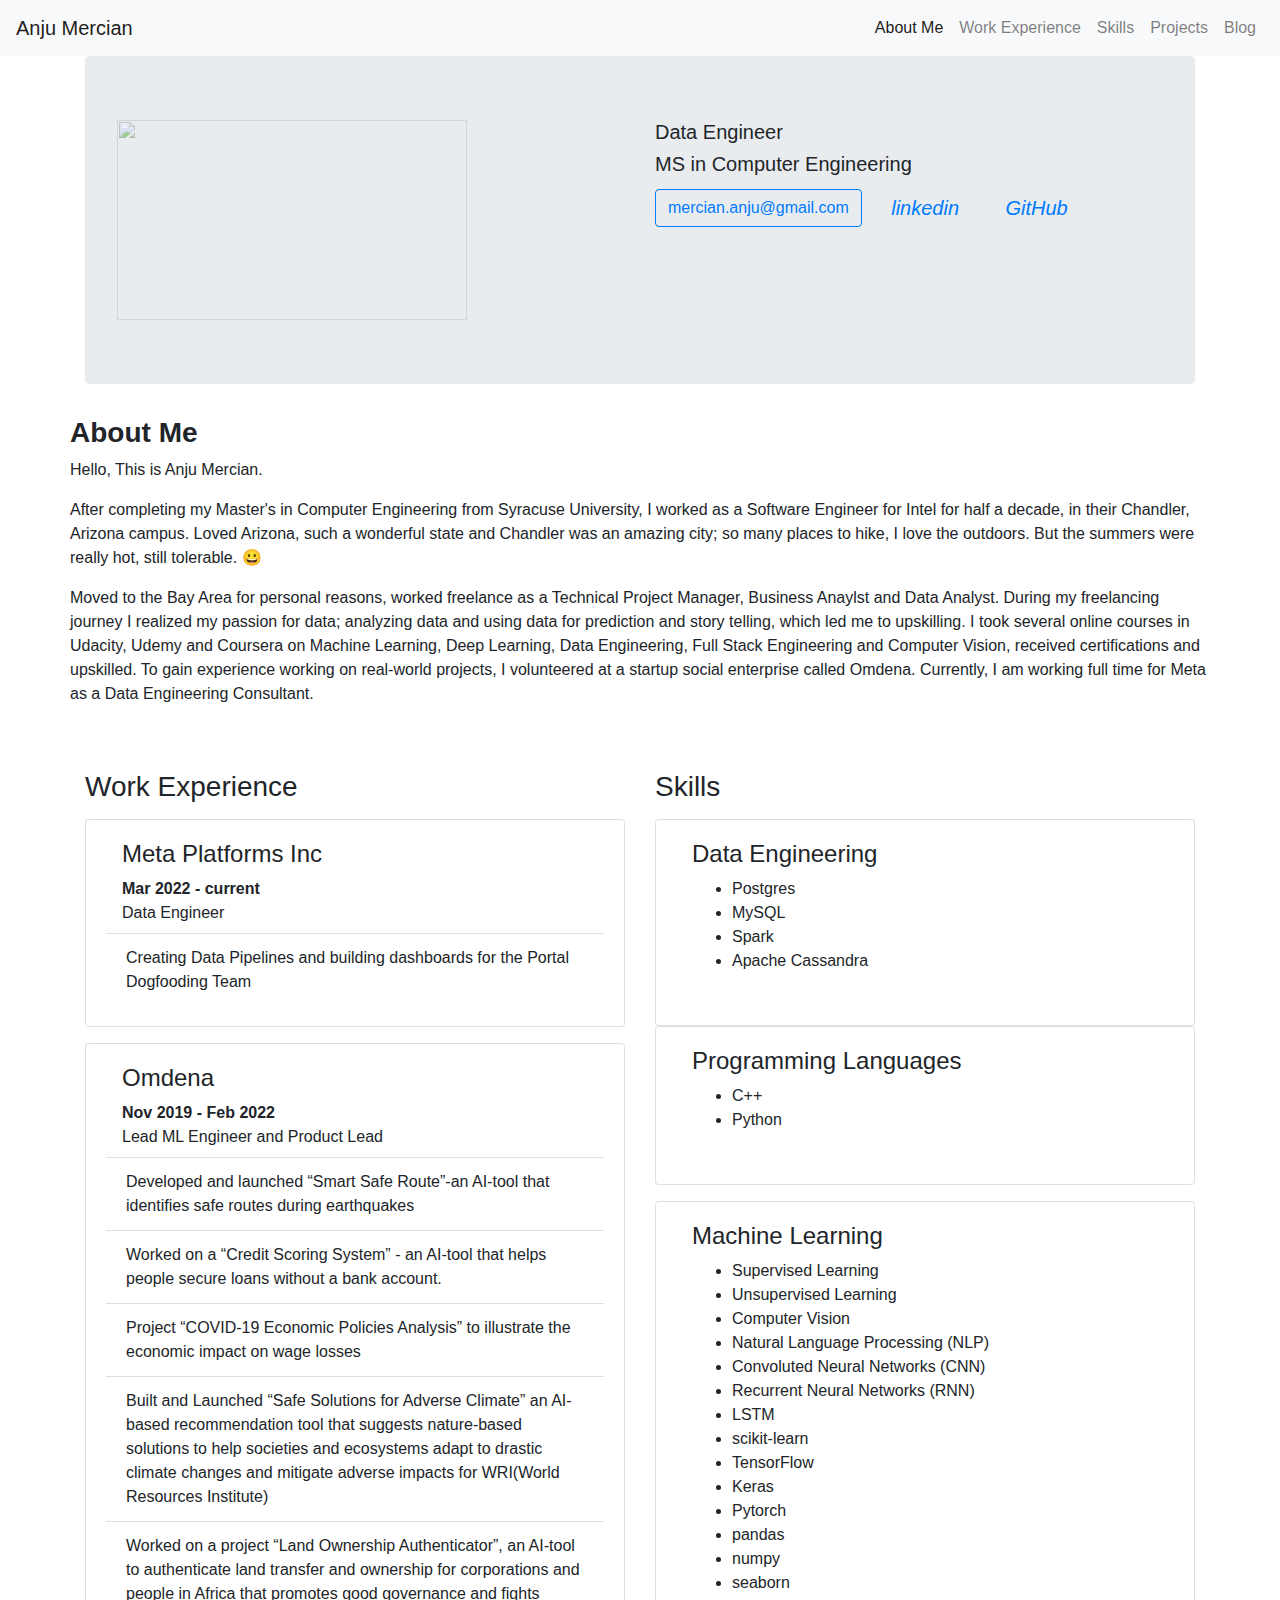
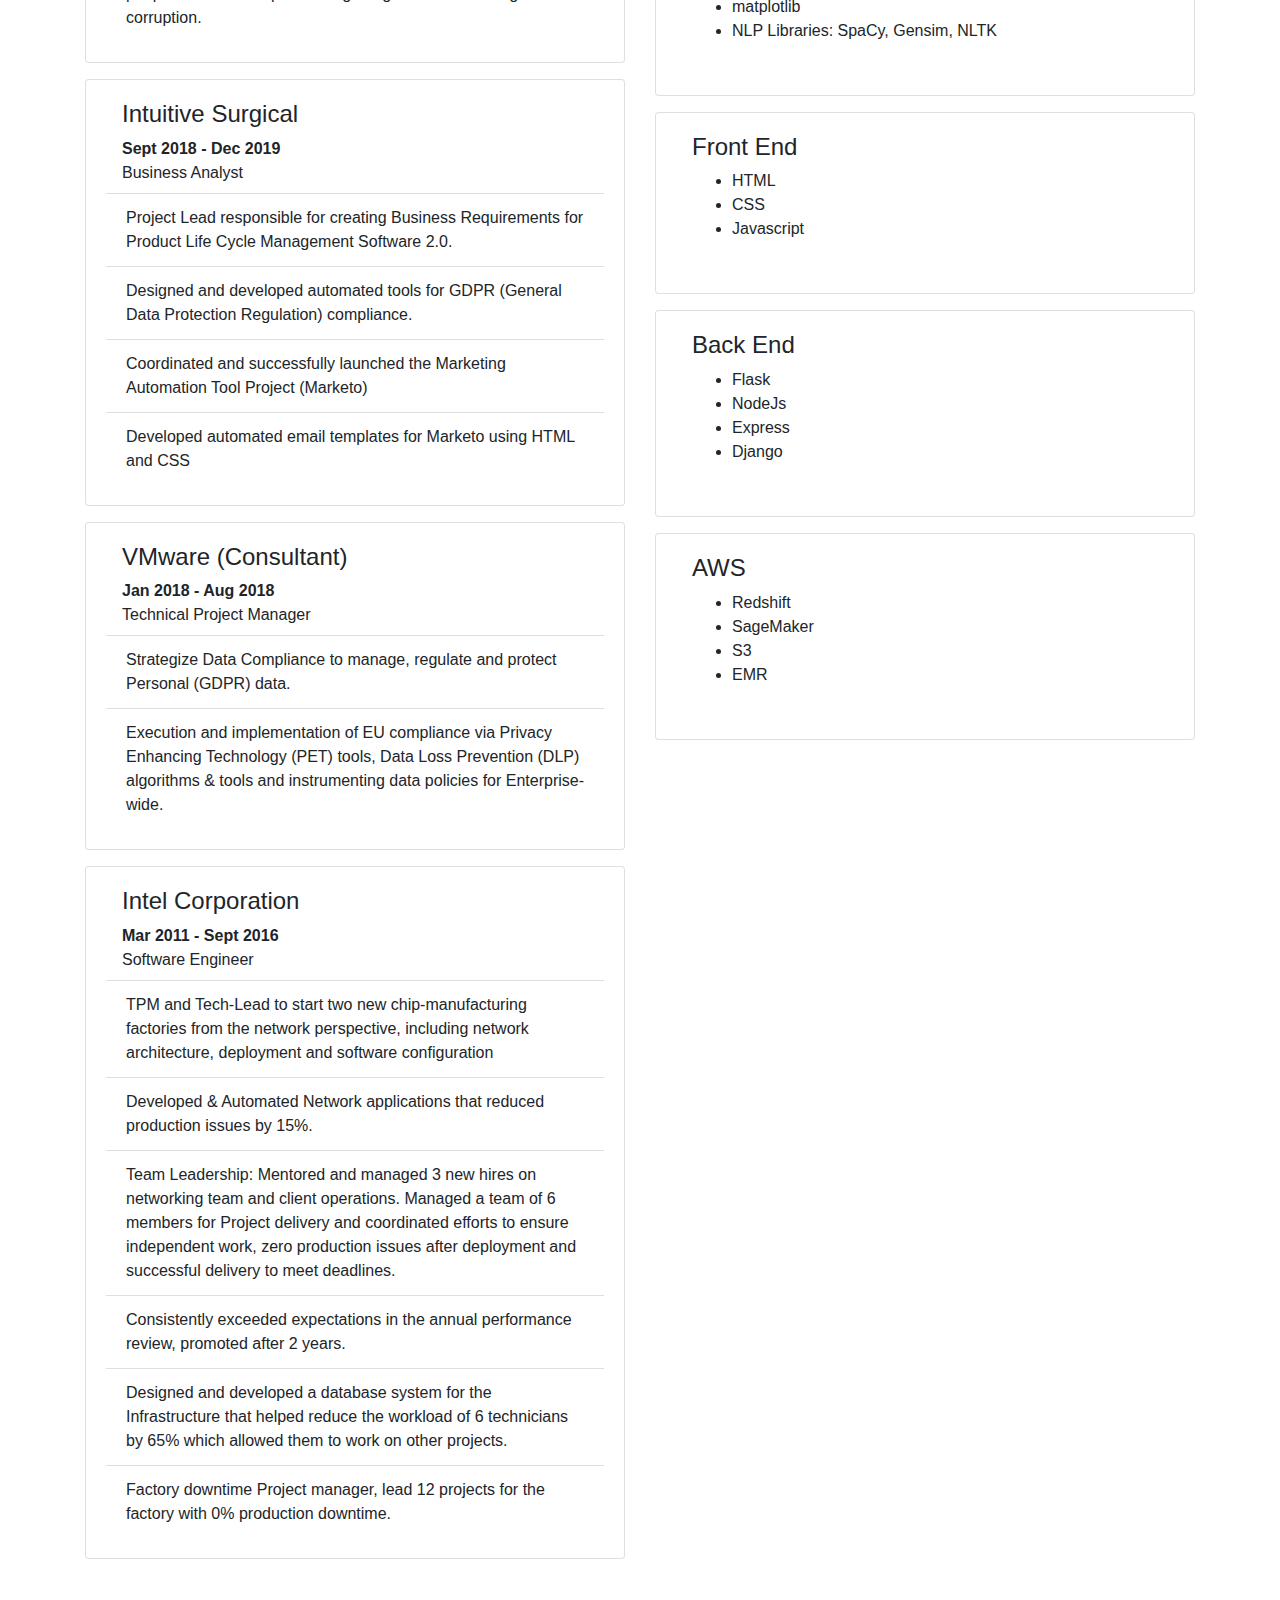
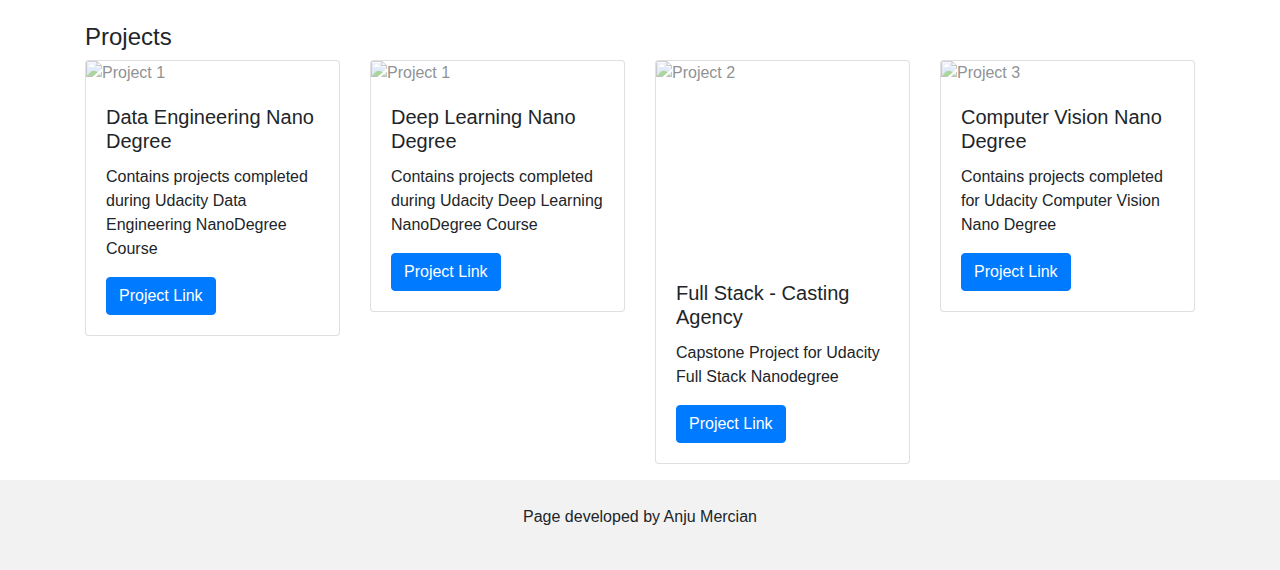
==== mtlot.html @ c37675b7 "commit" ====
<!DOCTYPE html>
<html>
<head>
  <!-- Required meta tags -->
  <meta charset="utf-8">
  <meta name="viewport" content="width=device-width, initial-scale=1, shrink-to-fit=no">

  <!-- Bootstrap CSS -->
  <link rel="stylesheet" href="https://maxcdn.bootstrapcdn.com/bootstrap/4.0.0/css/bootstrap.min.css" integrity="sha384-Gn5384xqQ1aoWXA+058RXPxPg6fy4IWvTNh0E263XmFcJlSAwiGgFAW/dAiS6JXm" crossorigin="anonymous">
  <link rel="stylesheet" href="style.css">
</head>
<body>
  <!-- The top navigation toggle buttons -->
  <nav class="navbar sticky-top navbar-expand-lg navbar-light bg-light">
    <a class="navbar-brand" href="index.html">Anju Mercian</a>
    <button class="navbar-toggler" type="button" data-toggle="collapse" data-target="#navbarNavAltMarkup" aria-controls="navbarNavAltMarkup" aria-expanded="false" aria-label="Toggle navigation">
      <span class="navbar-toggler-icon"></span>
    </button>
    <div class="collapse navbar-collapse justify-content-end" id="navbarNavAltMarkup">
      <div class="navbar-nav">
        <a class="nav-item nav-link active" href="#aboutme">About Me<span class="sr-only">(current)</span></a>
        <a class="nav-item nav-link" href="#WorkEx">Work Experience</a>
        <a class="nav-item nav-link" href="#WorkEx">Skills</a>
        <a class="nav-item nav-link " href="#projects">Projects</a>
        <a class="nav-item nav-link" href="https://anju-mercian.medium.com/">Blog</a>
        <!--<a class="nav-item nav-link" href="#contact">Contact</a>-->
      </div>
    </div>
  </nav>
  <div id="header">
    <div class="container">
      <div class="jumbotron">
        <div class="row">          
          <div class="col-md-6">       
            <a href="https://lh3.googleusercontent.com/SvjDpxlgnhozXHLhevhakTm3K1niYlmKdaGU7xDASUjhl70Mi4k3G1nXqHELxRjgfeYfmUh2HJBEvAQWNAGkyml8tMWU4z6iYN4ozzXKq9bZlSCM4xcD75RKe3qtyYPVr4ofNEWWfQ=w2400?source=screenshot.guru"> <img src="https://lh3.googleusercontent.com/SvjDpxlgnhozXHLhevhakTm3K1niYlmKdaGU7xDASUjhl70Mi4k3G1nXqHELxRjgfeYfmUh2HJBEvAQWNAGkyml8tMWU4z6iYN4ozzXKq9bZlSCM4xcD75RKe3qtyYPVr4ofNEWWfQ=w600-h315-p-k" width=350px height=200px/> </a>
          </div>
          <div class="col-md-6">
            <h5>Data Engineer</h5>
            <h5>MS in Computer Engineering</h5>
            <ul class="list-inline">
              <li class="list-inline-item"><a href="mailto:mercian.anju@gmail.com" type="button" class="btn btn-outline-primary">mercian.anju@gmail.com</a></li>
              <li class="list-inline-item"><a href="https://www.linkedin.com/in/anjumercian" target="_blank" class="btn btn-default btn-lg" ><i class="fa fa-linkedin-square">linkedin</i></a></li>
              <li class="list-inline-item"><a href="https://github.com/amalphonse" target="_blank" class="btn btn-default btn-lg "><i class="fa fa-github"> GitHub</i> </a></li>
          </ul>
          </div>
          <div>
                  
          </div>
        </div>
      </div>
    </div>
  </div>
  <div id="aboutme">
    <div class="container">
      <div class="row">
        <h3><strong>About Me</strong></h3>
        <div>
          <p>Hello, This is Anju Mercian.</p>  
          <p>After completing my Master's in Computer Engineering from Syracuse University, I worked as a Software Engineer for Intel
            for half a decade, in their Chandler, Arizona campus. Loved Arizona, such a wonderful state and Chandler was an amazing city;
            so many places to hike, I love the outdoors. But the summers were really hot, still tolerable. &#128512;</p>
          <p>Moved to the Bay Area for personal reasons, worked freelance as a Technical Project Manager, Business Anaylst
            and Data Analyst. During my freelancing journey I realized my passion for data; analyzing data and using data for prediction and story telling, which led me to 
            upskilling. I took several online courses in Udacity, Udemy and Coursera on Machine Learning, Deep Learning, Data Engineering, Full Stack Engineering and 
            Computer Vision, received certifications and upskilled. To gain experience working on real-world projects, I volunteered at a startup social enterprise called Omdena.
            Currently, I am working full time for Meta as a Data Engineering Consultant.
          </p>
          
        </div>
      </div>
    </div>
  </div>
  <!--Contact Page
  <div id="contactme">
    <div class="container">
      <div class="row">
        <div class="text-center">
          <h3><strong>Contact</strong></h3>
          <div class="m-4">
            <ul class="list-inline">
                <li class="list-inline-item"><a href="mailto:mercian.anju@gmail.com" type="button" class="btn btn-outline-primary">mercian.anju@gmail.com</a></li>
                <li class="list-inline-item"><a href="https://www.linkedin.com/in/anjumercian" target="_blank" class="btn btn-default btn-lg" ><i class="fa fa-linkedin-square">linkedin</i></a></li>
                <li class="list-inline-item"><a href="https://github.com/amalphonse" target="_blank" class="btn btn-default btn-lg "><i class="fa fa-github"> GitHub</i> </a></li>
            </ul>
            <div class="col-m-4">
              
            </div>
            <div class="col-m-4">
              
          </div>
          
        </div>
      </div>
    </div>
  </div>
-->
  <!--Container for Work Ex and Skills-->
  <div id="WorkEx">
    <div class="container mt-5">
      <div class="row">
        <div class="col">
          <h3 class="mb-3">Work Experience</h3>
          <div class="card mb-3">
            <div class="card-body">
              <div class="mx-3">
                <h4>Meta Platforms Inc</h4>
                <div><strong>Mar 2022 - current</strong></div>
                Data Engineer
              </div>
              <ul class="list-group list-group-flush mt-2">
                <li class="list-group-item">Creating Data Pipelines and building dashboards for the Portal Dogfooding Team </li>
              </ul>
            </div>
          </div>
          <div class="card mb-3">
            <div class="card-body">
              <div class="mx-3">
                <h4>Omdena</h4>
                <div><strong>Nov 2019 - Feb 2022</strong></div>
                Lead ML Engineer and Product Lead
              </div>
              <ul class="list-group list-group-flush mt-2">
                <li class="list-group-item">Developed and launched “Smart Safe Route”-an AI-tool that identifies safe routes
                  during earthquakes</li>
                <li class="list-group-item">Worked on a “Credit Scoring System” - an AI-tool that helps people secure loans without a bank account.</li>
                <li class="list-group-item">Project “COVID-19 Economic Policies Analysis” to illustrate the economic impact on wage losses</li>
                <li class="list-group-item">Built and Launched “Safe Solutions for Adverse Climate” an AI-based recommendation tool that suggests nature-based solutions to help societies and ecosystems adapt to drastic climate changes and mitigate adverse impacts for WRI(World Resources Institute)</li>
                <li class="list-group-item">Worked on a project “Land Ownership Authenticator”, an AI-tool to authenticate land transfer and
                  ownership for corporations and people in Africa that promotes good governance and fights corruption.</li>
              </ul>
            </div>
          </div>
          <div class="card mb-3">
            <div class="card-body">
              <div class="mx-3">
                <h4>Intuitive Surgical</h4>
                <div><strong>Sept 2018 - Dec 2019</strong></div>
                Business Analyst
              </div>
              <ul class="list-group list-group-flush mt-2">
                <li class="list-group-item">Project Lead responsible for creating Business Requirements for Product Life
                  Cycle Management Software 2.0.</li>
                <li class="list-group-item">Designed and developed automated tools for GDPR (General Data Protection Regulation) compliance.</li>
                <li class="list-group-item">Coordinated and successfully launched the Marketing Automation Tool Project (Marketo)</li>
                <li class="list-group-item">Developed automated email templates for Marketo using HTML and CSS</li>
              </ul>
            </div>
          </div>
          <div class="card mb-3">
            <div class="card-body">
              <div class="mx-3">
                <h4>VMware (Consultant)</h4>
                <div><strong>Jan 2018 - Aug 2018</strong></div>
                Technical Project Manager
              </div>
              <ul class="list-group list-group-flush mt-2">
                <li class="list-group-item">Strategize Data Compliance to manage, regulate and protect Personal (GDPR) data.</li>
                <li class="list-group-item">Execution and implementation of EU compliance via Privacy Enhancing Technology (PET) tools, Data Loss
                  Prevention (DLP) algorithms & tools and instrumenting data policies for Enterprise-wide.</li>
              </ul>
            </div>
          </div>
          <div class="card mb-3">
            <div class="card-body">
              <div class="mx-3">
                <h4>Intel Corporation</h4>
                <div><strong>Mar 2011 - Sept 2016</strong></div>
                Software Engineer
              </div>
              <ul class="list-group list-group-flush mt-2">
                <li class="list-group-item">TPM and Tech-Lead to start two new chip-manufacturing factories from the network perspective, including network architecture, deployment and software configuration</li>
                <li class="list-group-item">Developed & Automated Network applications that reduced production issues by 15%.</li>
                <li class="list-group-item">Team Leadership: Mentored and managed 3 new hires on networking team and client operations. Managed a team of 6 members for Project delivery and coordinated efforts to ensure independent work, zero production issues after deployment and successful delivery to meet deadlines.</li>
                <li class="list-group-item">Consistently exceeded expectations in the annual performance review, promoted after 2 years.</li>
                <li class="list-group-item">Designed and developed a database system for the Infrastructure that helped reduce the workload of 6 technicians by 65% which allowed them to work on other projects.</li>
                <li class="list-group-item">Factory downtime Project manager, lead 12 projects for the factory with 0% production downtime.</li>
              </ul>
            </div>
          </div>
        </div>
        <div class="col">
          <h3 class="mb-3">Skills</h3>
          <div class="card">
            <div class="card-body mb-3">
              <div class="mx-3">
                <h4>Data Engineering</h4>
                <ul>
                  <li>Postgres</li>
                  <li>MySQL</li>
                  <li>Spark</li>
                  <li>Apache Cassandra</li>
                </ul>
              </div>
            </div>
          </div>
          <div class="card mb-3">
            <div class="card-body mb-3">
              <div class="mx-3">
                <h4>Programming Languages</h4>
                <ul>
                  <li>C++</li>
                  <li>Python</li>
                </ul>
              </div>
            </div>
          </div>
          <div class="card mb-3">
            <div class="card-body mb-3">
              <div class="mx-3">
                <h4>Machine Learning</h4>
                <ul>
                  <li>Supervised Learning</li>
                  <li>Unsupervised Learning</li>
                  <li>Computer Vision </li>
                  <li>Natural Language Processing (NLP) </li>
                  <li>Convoluted Neural Networks (CNN)</li>
                  <li>Recurrent Neural Networks (RNN)</li>
                  <li>LSTM</li>
                  <li>scikit-learn</li>
                  <li>TensorFlow</li>
                  <li>Keras</li>
                  <li>Pytorch</li>
                  <li>pandas</li>
                  <li>numpy</li>
                  <li>seaborn</li>
                  <li>matplotlib</li>
                  <li>NLP Libraries: SpaCy, Gensim, NLTK</li>
                </ul>
              </div>
            </div>
          </div>
          <div class="card mb-3">
            <div class="card-body mb-3">
              <div class="mx-3">
                <h4>Front End</h4>
                <ul>
                  <li>HTML</li>
                  <li>CSS</li>
                  <li>Javascript</li>
                </ul>
              </div>
            </div>
          </div>
          <div class="card mb-3">
            <div class="card-body mb-3">
              <div class="mx-3">
                <h4>Back End</h4>
                <ul>
                  <li>Flask</li>
                  <li>NodeJs</li>
                  <li>Express</li>
                  <li>Django</li>
                </ul>
              </div>
            </div>
          </div>
          <div class="card mb-3">
            <div class="card-body mb-3">
              <div class="mx-3">
                <h4>AWS</h4>
                <ul>
                  <li>Redshift</li>
                  <li>SageMaker</li>
                  <li>S3</li>
                  <li>EMR</li>
                </ul>
              </div>
            </div>
          </div>
        </div>
      </div>
    </div>
  </div>
  <!-- Container for Projects -->
  <div id="projects">
    <div class="container mt-5">
      <h4>Projects</h4>
      <div class="row">
        <div class="col-lg-3">
          <div class="card mb-3" width="400px" height="300px">
            <img src="https://lh3.googleusercontent.com/c_p2QwSOkPhijuV4nuSHiFS5IwahNvuAW_loTrHpxVubS1sYnn6tW-4Fafr5OvqvnkID5u1JEIRwq5SYAGOq453wyG55_H1AcgPKCtkQ9gEXkhUtnAAInWnDYfwxVpgQXz4DVroP2Q=w2400" alt="Project 1" class="card-img-top" >
            <div class="card-body">
              <h5 class="card-title">Data Engineering Nano Degree</h5>
              <p class="card-text">Contains projects completed during Udacity Data Engineering NanoDegree Course</p>
              <a href="https://github.com/amalphonse/Udacity_DEND/tree/main/data_capstone" class="btn btn-primary">Project Link</a>
            </div>
          </div>
        </div>
        <div class="col-lg-3">
          <div class="card mb-3" width="400px" height="300px">
            <img src="https://lh3.googleusercontent.com/c_p2QwSOkPhijuV4nuSHiFS5IwahNvuAW_loTrHpxVubS1sYnn6tW-4Fafr5OvqvnkID5u1JEIRwq5SYAGOq453wyG55_H1AcgPKCtkQ9gEXkhUtnAAInWnDYfwxVpgQXz4DVroP2Q=w2400" alt="Project 1" class="card-img-top" >
            <div class="card-body">
              <h5 class="card-title">Deep Learning Nano Degree</h5>
              <p class="card-text">Contains projects completed during Udacity Deep Learning NanoDegree Course</p>
              <a href="https://github.com/amalphonse/Udacity-Deep-Learning-NanoDegree" class="btn btn-primary">Project Link</a>
            </div>
          </div>
        </div>
        <div class="col-lg-3">
          <div class="card mb-3" width="400px" height="300px">
            <img src="https://lh3.googleusercontent.com/gh1PWqHQGGcHiKdoBkEelClYrc2g6scs_nsHP3cXr5KNzVXNM_P13fXt2rr_xRf1WvXeQBubaZKHG7KDUYvuuzY5cibGuOD_RxN3YY379hMxL5BjHuxDTSk9nTKNIeGXIi5BNHZfng=w2400" alt="Project 2" class="card-img-top" width="400px" height="200px">
            <div class="card-body">
              <h5 class="card-title">Full Stack - Casting Agency</h5>
              <p class="card-text">Capstone Project for Udacity Full Stack Nanodegree</p>
              <a href="https://github.com/amalphonse/udacity_capstone_FSND" class="btn btn-primary">Project Link</a>
            </div>
          </div>
        </div>
        <div class="col-lg-3">
          <div class="card mb-3" width="400px" height="300px">
            <img src="https://lh3.googleusercontent.com/-s11eCX_LupPeqJWpAep-3mQTBgvsCKTpdTftxEGCR4utWXsn1IYqbZ7Wd8qjJG3bQ8GuEyoCeupBq6dXFQaTw-Yyfo8bPuNnyAXwtAP3PJOeJoVL1RQlR13bB68sv1d2Lcm21Pbpg=w2400" alt="Project 3" class="card-img-top">
            <div class="card-body">
              <h5 class="card-title">Computer Vision Nano Degree</h5>
              <p class="card-text">Contains projects completed for Udacity Computer Vision Nano Degree</p>
              <a href="https://github.com/amalphonse/UdacityCVND" class="btn btn-primary">Project Link</a>
            </div>
          </div>
        </div>
      </div>
    </div>
  </div>

  
  <!--
    <div id="contact">
    <div class="row">
  <h2 class="text-center"><strong>Contact Info </strong></h2>
    <div class="col-md-4">
      <p>  Please use my LinkedIN to contact me.</p>
      <ul><a href="https://www.linkedin.com/in/anjumercian" target="_blank" class="btn btn-default btn-lg"><i class="fa fa-linkedin-square" aria-hidden="true"></i></ul></a>
        <div class="col-md-8 col-md-offset-10">  
        
        <ul><a href="https://github.com/amalphonse" target="_blank" class="btn btn-default btn-lg "><i class="fa fa-github"> GitHub</i> </a></ul>
          </div>
    </div>
    </div>
  -->
</div>
  <script src="https://code.jquery.com/jquery-3.2.1.slim.min.js" integrity="sha384-KJ3o2DKtIkvYIK3UENzmM7KCkRr/rE9/Qpg6aAZGJwFDMVNA/GpGFF93hXpG5KkN" crossorigin="anonymous"></script>
  <script src="https://cdnjs.cloudflare.com/ajax/libs/popper.js/1.12.9/umd/popper.min.js" integrity="sha384-ApNbgh9B+Y1QKtv3Rn7W3mgPxhU9K/ScQsAP7hUibX39j7fakFPskvXusvfa0b4Q" crossorigin="anonymous"></script>
  <script src="https://maxcdn.bootstrapcdn.com/bootstrap/4.0.0/js/bootstrap.min.js" integrity="sha384-JZR6Spejh4U02d8jOt6vLEHfe/JQGiRRSQQxSfFWpi1MquVdAyjUar5+76PVCmYl" crossorigin="anonymous"></script>
  <script src="https://use.fontawesome.com/11cee0e07d.js"></script>
</body>
<footer class="container-fluid text-center">
  <p>Page developed by Anju Mercian</p>
</footer>
---- style.css ----
img {
  opacity: 0.5;
}


#about{
  padding-top:40px;
  padding-bottom:100px;
  background-color:lightblue;
  
}

#portfolio{
  padding-top: 40px;
  
}

#contact{
  padding-top: 10px;
  text-align:left;
  background-color:lavender;
}

#contact-info{
  padding:10px;
  
}

 footer {
      background-color: #f2f2f2;
      padding: 25px;
    }
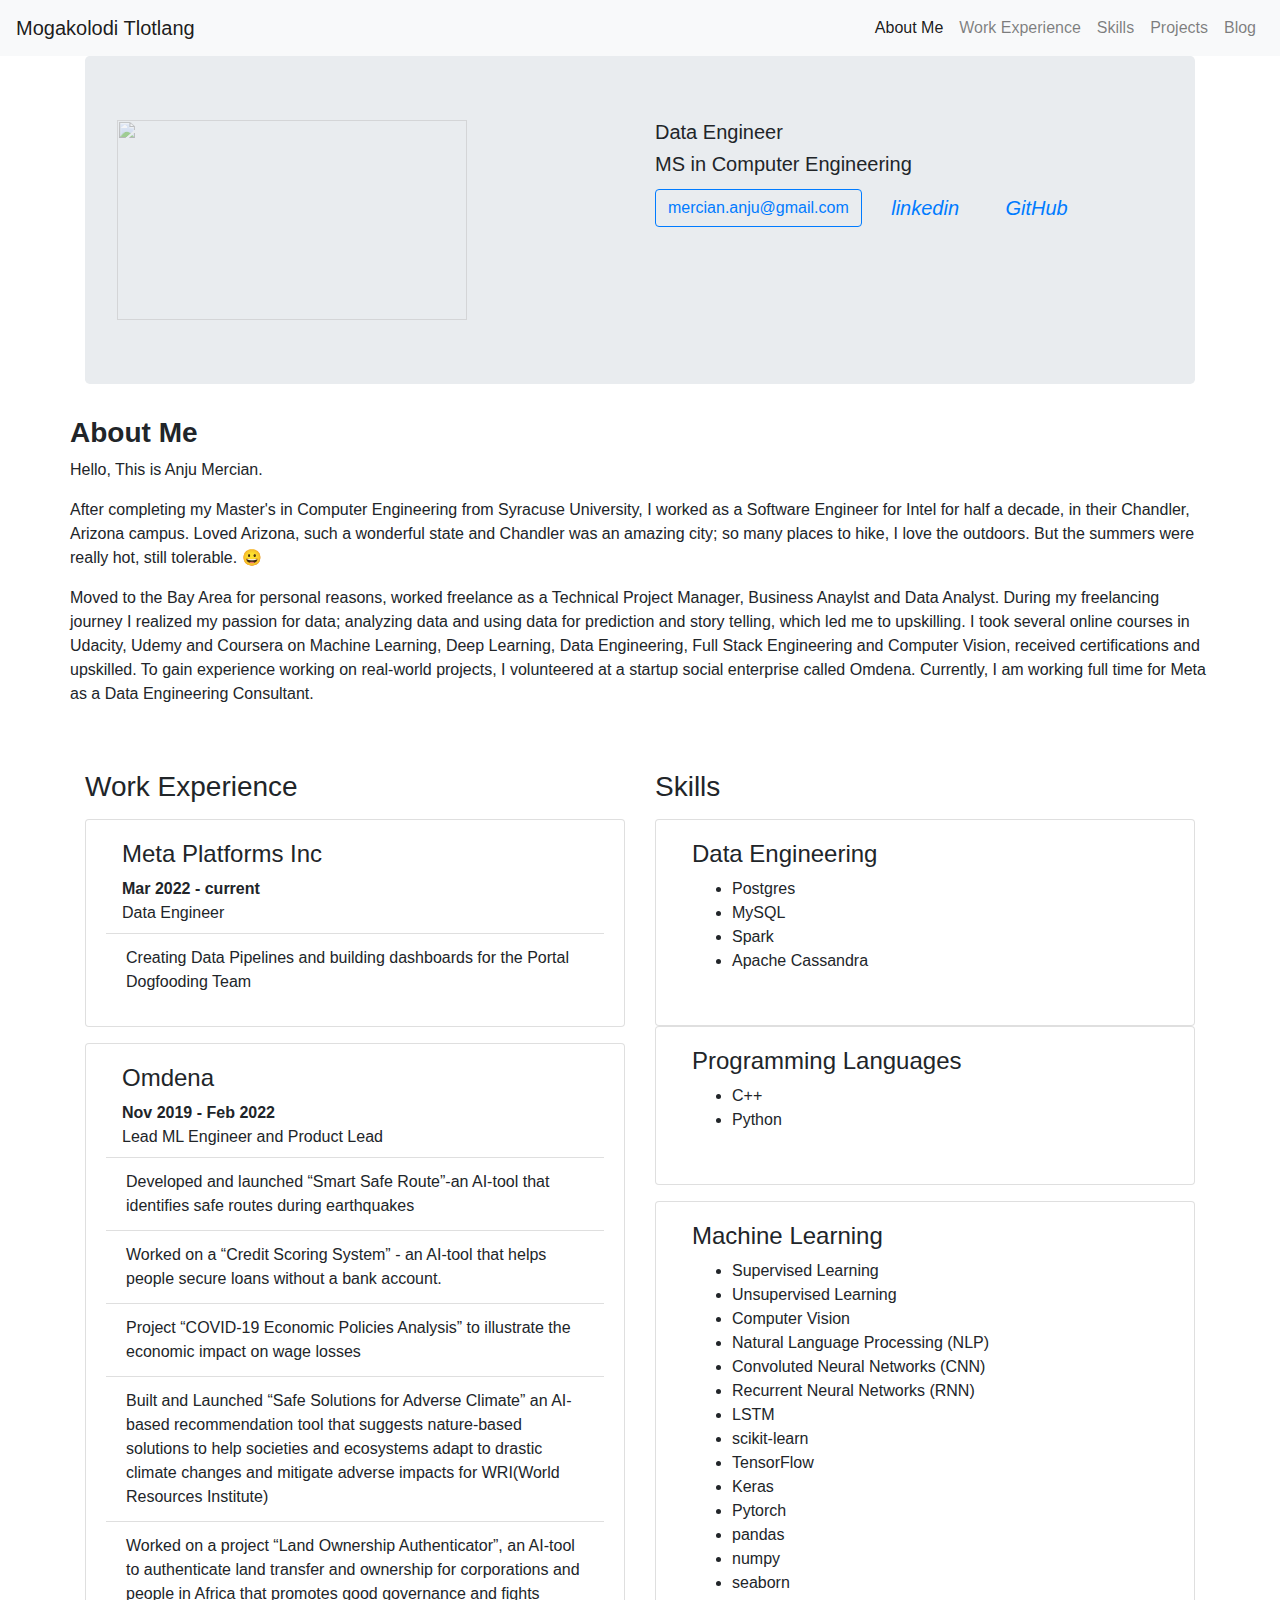
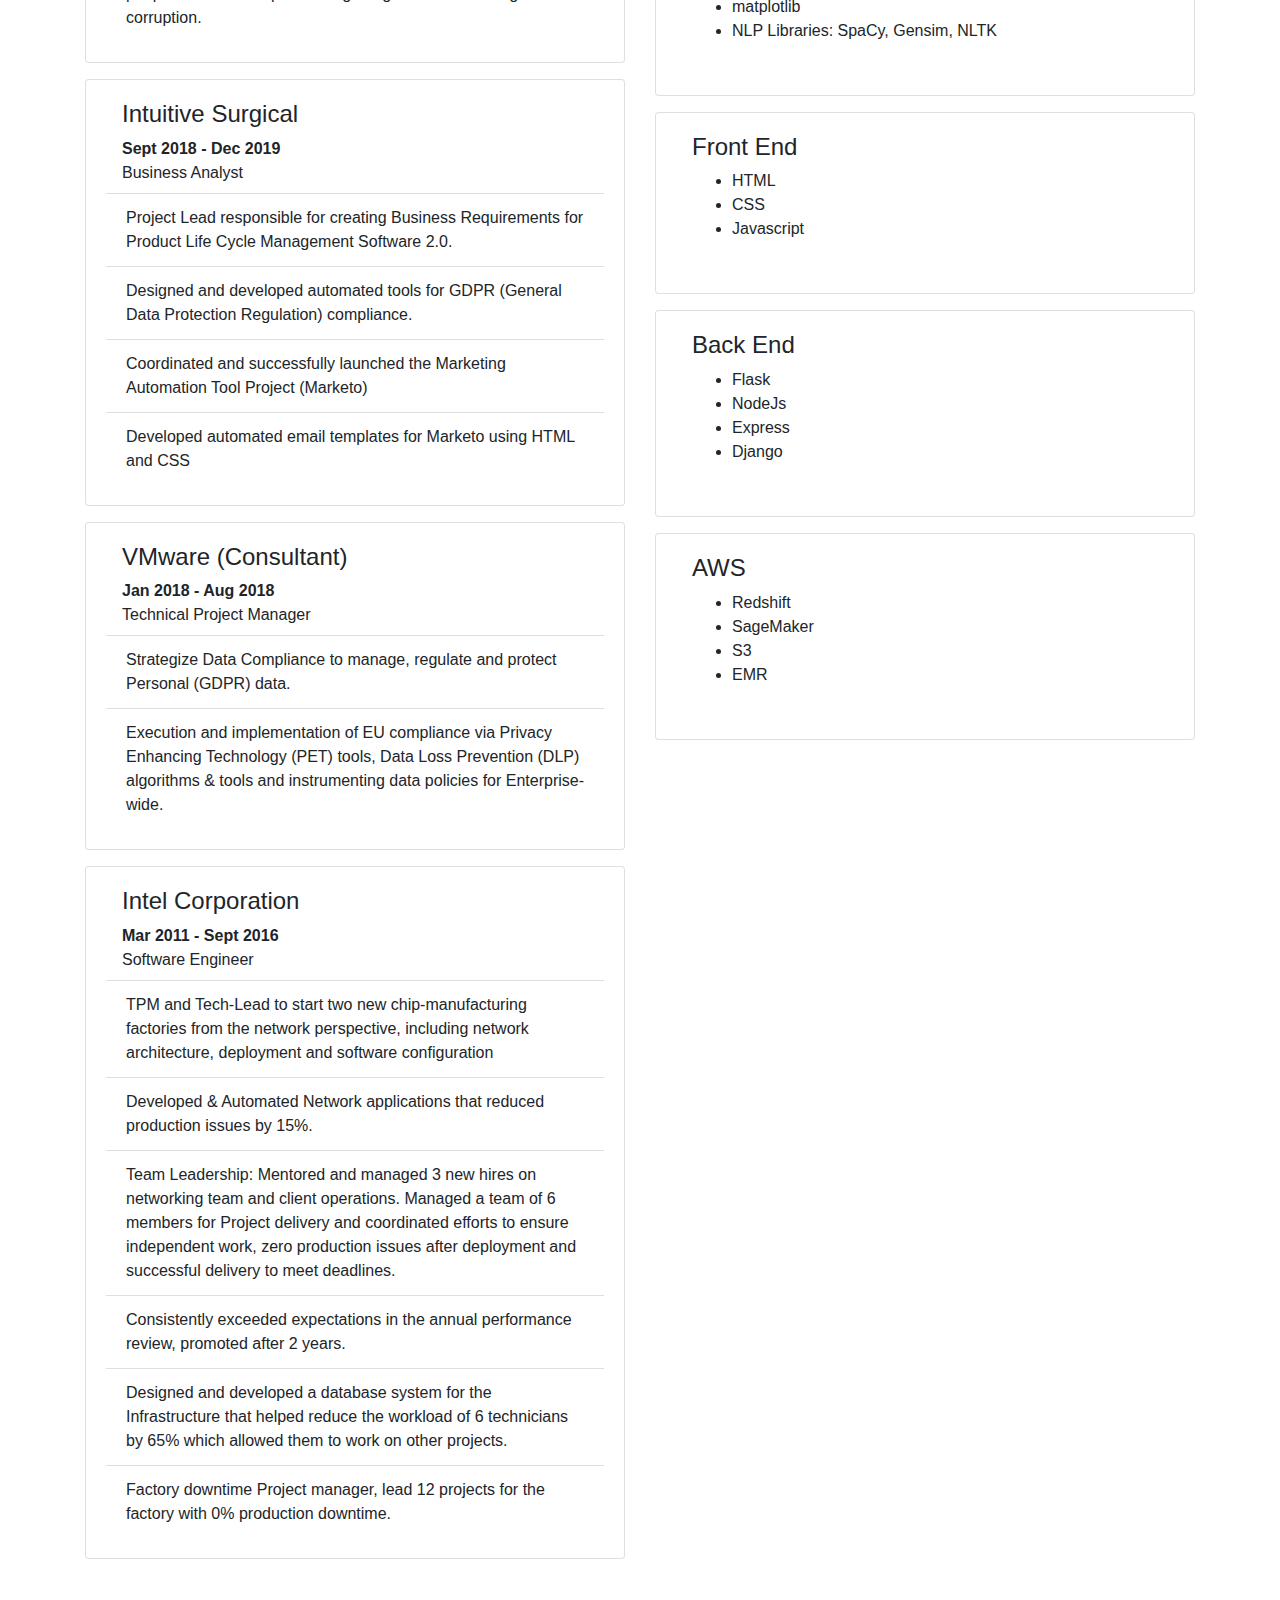
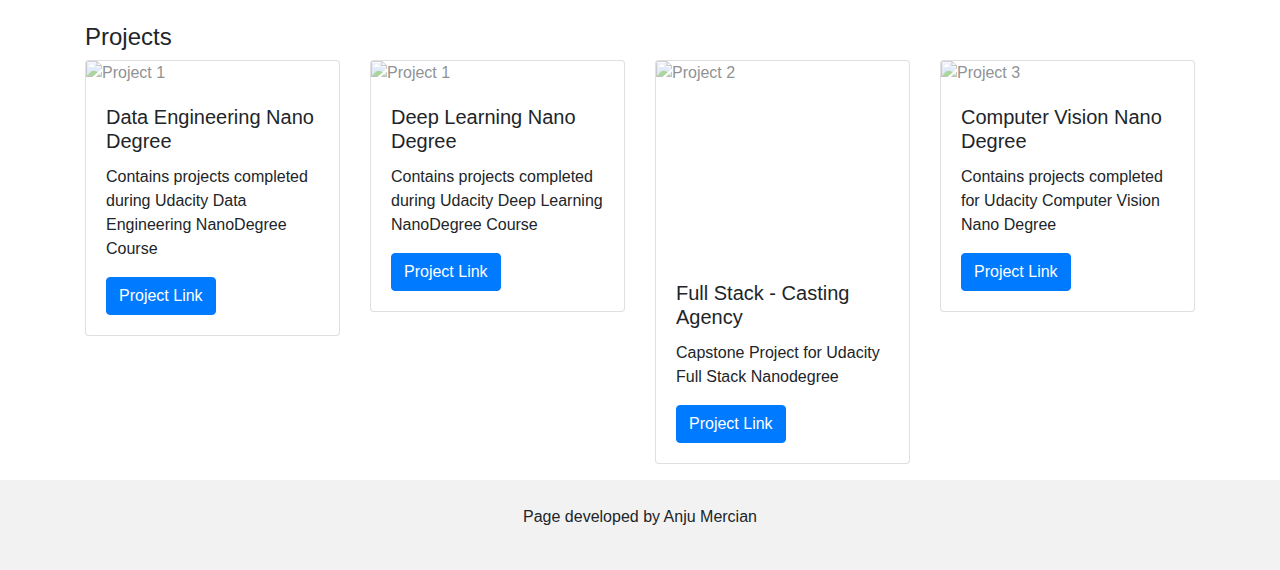
==== commit 9b3b2a44: "Update mtlot.html" ====
--- a/mtlot.html
+++ b/mtlot.html
@@ -12,7 +12,7 @@
 <body>
   <!-- The top navigation toggle buttons -->
   <nav class="navbar sticky-top navbar-expand-lg navbar-light bg-light">
-    <a class="navbar-brand" href="index.html">Anju Mercian</a>
+    <a class="navbar-brand" href="index.html">Mogakolodi Tlotlang</a>
     <button class="navbar-toggler" type="button" data-toggle="collapse" data-target="#navbarNavAltMarkup" aria-controls="navbarNavAltMarkup" aria-expanded="false" aria-label="Toggle navigation">
       <span class="navbar-toggler-icon"></span>
     </button>
@@ -343,4 +343,4 @@
 </body>
 <footer class="container-fluid text-center">
   <p>Page developed by Anju Mercian</p>
-</footer>+</footer>
